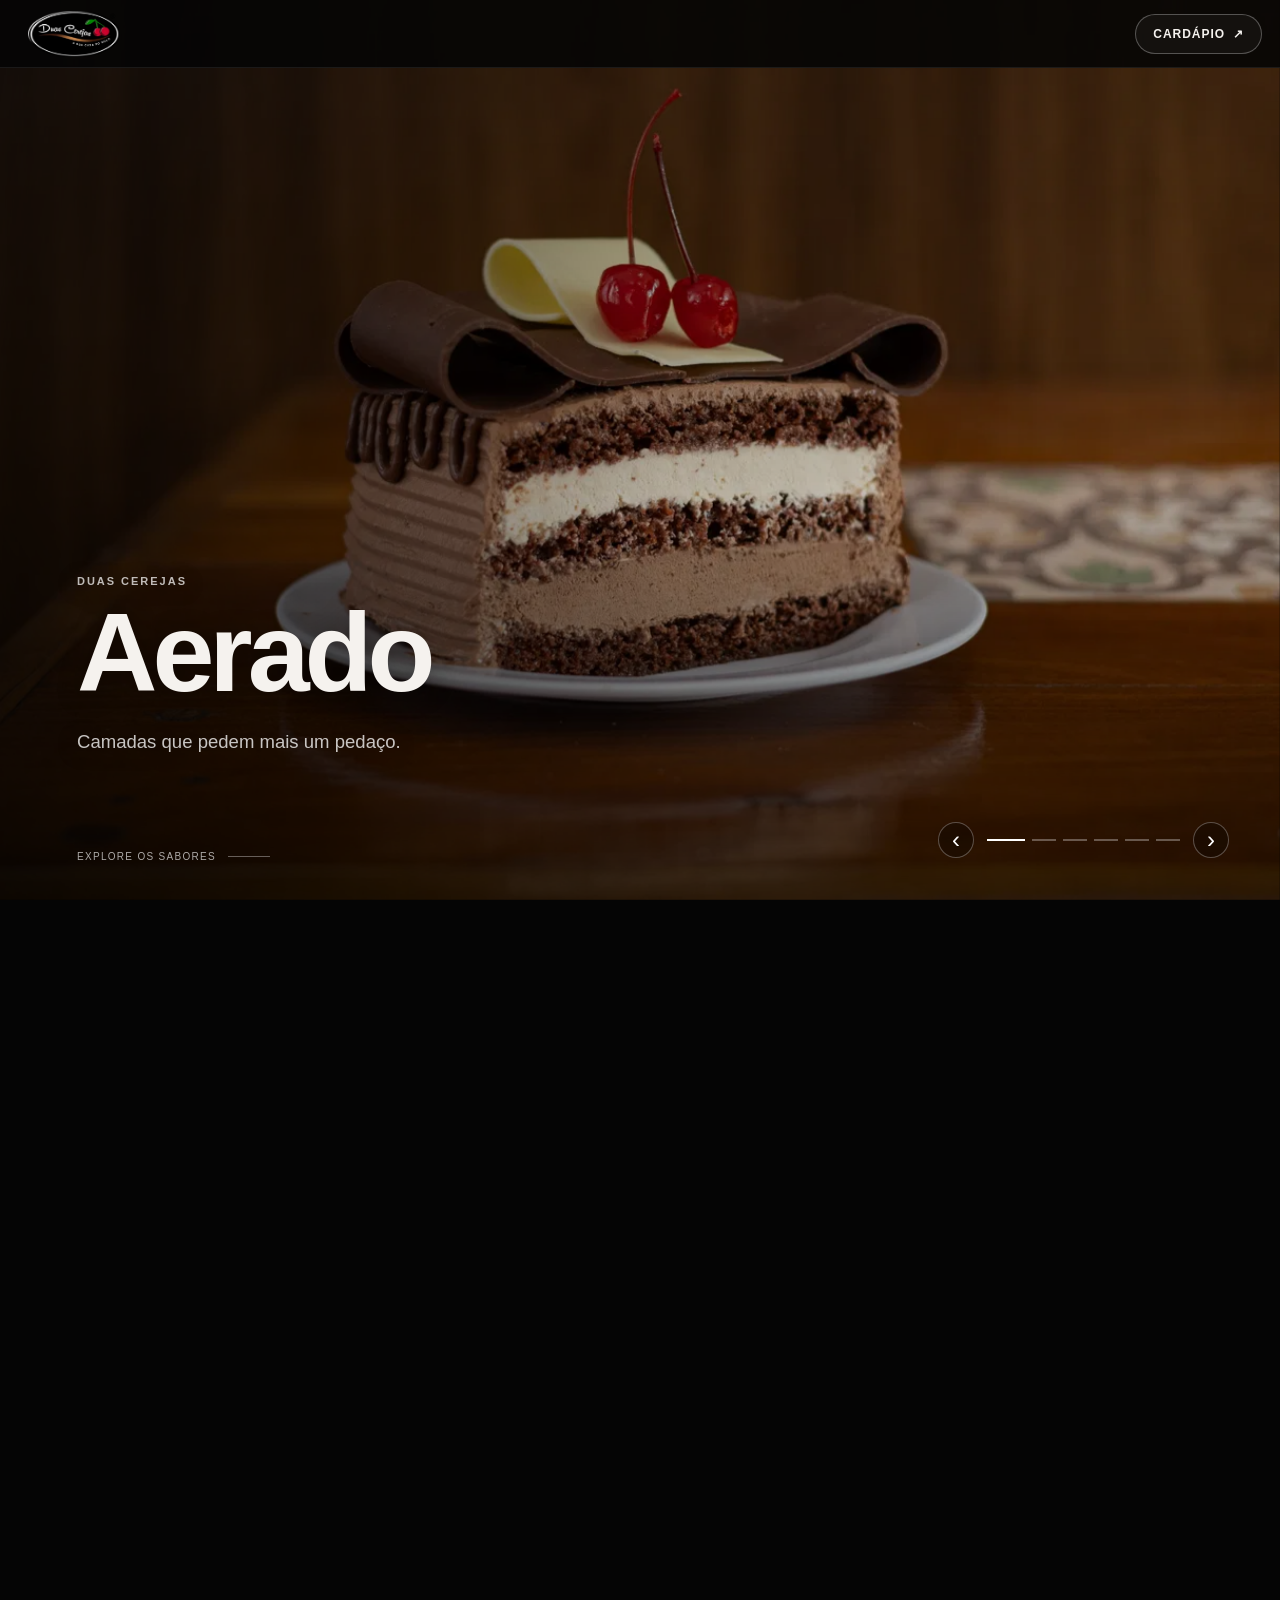
==== index.html @ 12d37c5c "Base inicial do site Duas Cerejas" ====
<!doctype html>
<html lang="pt-BR" class="no-js">
<head>
  <meta charset="utf-8">
  <meta name="viewport" content="width=device-width,initial-scale=1,viewport-fit=cover">
  <meta name="theme-color" content="#050505">
  <meta name="color-scheme" content="dark">
  <meta name="description" content="Duas Cerejas - bolos, doces e sabores para celebrar.">
  <title>Duas Cerejas - A sua casa do bolo</title>
  <link rel="stylesheet" href="assets/css/site.css">
  <link rel="icon" type="image/webp" href="assets/img/logo/duas-cerejas-180.webp">
  <link rel="preload" as="image" href="assets/img/hero/1-aerado-1280.webp" imagesrcset="assets/img/hero/1-aerado-640.webp 640w, assets/img/hero/1-aerado-1280.webp 1280w, assets/img/hero/1-aerado-1920.webp 1920w" imagesizes="100vw" fetchpriority="high">
  <script>document.documentElement.className='js';</script>
</head>
<body>
  <a class="skip-link" href="#conteudo">Ir para o conteúdo</a>
  <header class="site-header" id="site-header">
    <a class="brand" href="#inicio" aria-label="Duas Cerejas - início">
      <img src="assets/img/logo/duas-cerejas-420.webp" width="420" height="209" alt="Duas Cerejas">
    </a>
    <a class="header-cta" href="cardapio.html">Cardápio <span aria-hidden="true">↗</span></a>
  </header>

  <main id="conteudo">
    <section class="cinematic" id="inicio" aria-label="Experiência Duas Cerejas">
      <div class="cinematic-stage" id="cinematic-stage">
        <div class="hero hero-layer" id="hero-stage">
          <div class="hero-media" aria-hidden="true">
            <img id="hero-a" class="hero-image is-visible" style="object-position:50% 48%" src="assets/img/hero/1-aerado-1280.webp" srcset="assets/img/hero/1-aerado-640.webp 640w, assets/img/hero/1-aerado-1280.webp 1280w, assets/img/hero/1-aerado-1920.webp 1920w" sizes="100vw" alt="" fetchpriority="high" decoding="async">
            <img id="hero-b" class="hero-image" alt="" decoding="async">
          </div>
          <div class="hero-shade" aria-hidden="true"></div>
          <div class="hero-exit-curtain" aria-hidden="true"></div>

          <div class="hero-copy">
            <p class="eyebrow" id="hero-eyebrow">Duas Cerejas</p>
            <h1 id="hero-title">Aerado</h1>
            <p class="hero-subtitle" id="hero-subtitle">Camadas que pedem mais um pedaço.</p>
          </div>
          <div class="hero-controls">
            <button class="hero-arrow" id="hero-prev" type="button" aria-label="Destaque anterior">‹</button>
            <div class="hero-dots" id="hero-dots" aria-label="Escolher destaque"></div>
            <button class="hero-arrow" id="hero-next" type="button" aria-label="Próximo destaque">›</button>
          </div>
          <a class="scroll-cue" href="#boas-vindas"><span>Explore os sabores</span><i aria-hidden="true"></i></a>
        </div>

        <div class="story-layer" id="story-layer" aria-label="Sabores Duas Cerejas">
          <div class="story-media" aria-hidden="true">
            <img class="story-image story-image-a" id="story-img-a" alt="" decoding="async">
            <img class="story-image story-image-b" id="story-img-b" alt="" decoding="async">
          </div>
          <div class="story-shade" aria-hidden="true"></div>
          <div class="story-sweets-gallery" id="story-sweets-gallery" aria-hidden="true">
            <div class="story-sweets-rail">
              <figure class="story-sweet-card"><img alt="" decoding="async"></figure>
              <figure class="story-sweet-card"><img alt="" decoding="async"></figure>
              <figure class="story-sweet-card"><img alt="" decoding="async"></figure>
            </div>
          </div>
          <div class="story-copy" id="story-copy">
            <p class="story-kicker"><span id="story-number">01</span><span class="story-line"></span><span>Sabores</span></p>
            <h2 id="story-title">Chocolate</h2>
            <p id="story-subtitle">Intenso, cremoso, inesquecível.</p>
          </div>
          <div class="brand-finale" id="brand-finale" aria-hidden="true">
            <img src="assets/img/logo/duas-cerejas-900.webp" width="900" height="448" alt="Duas Cerejas">
            <p>Feito para transformar momentos em lembranças.</p>
            <a href="cardapio.html" tabindex="-1">Ver cardápio</a>
          </div>
          <div class="story-progress" aria-hidden="true">
            <span id="story-readout">01 / 12</span>
            <i><b id="story-progress-bar"></b></i>
          </div>
        </div>

        <div class="welcome welcome-layer" id="welcome-layer" aria-label="Boas-vindas à Duas Cerejas">
          <div class="welcome-inner">
            <p class="welcome-kicker">Uma experiência Duas Cerejas</p>
            <h2 class="welcome-title"><span>Seja bem-vindo</span><strong>à Duas Cerejas.</strong></h2>
            <div class="welcome-rule" aria-hidden="true"><i></i></div>
            <p class="welcome-text">Agora, descubra nossos sabores.</p>
          </div>
          <a class="welcome-cue" href="#sabores"><span>Conheça nossos sabores</span><i aria-hidden="true"></i></a>
        </div>
      </div>
      <span class="cinematic-anchor welcome-anchor" id="boas-vindas" aria-hidden="true"></span>
      <span class="cinematic-anchor story-anchor" id="sabores" aria-hidden="true"></span>
    </section>
  </main>

  <noscript><section class="noscript"><img src="assets/img/logo/duas-cerejas-420.webp" alt="Duas Cerejas"><p>Abra o cardápio para conhecer nossos sabores.</p><a href="cardapio.html">Cardápio</a></section></noscript>

  <script src="assets/js/conteudo.js"></script>
  <script src="assets/js/site.js"></script>
  <script src="assets/js/hero.js"></script>
  <script src="assets/js/experiencia.js"></script>
</body>
</html>
---- assets/css/site.css ----
*{box-sizing:border-box}html{scroll-behavior:smooth;background:#050505;color:#fff}body{margin:0;background:#050505;color:#f5f2ee;font-family:-apple-system,BlinkMacSystemFont,"Segoe UI",Roboto,Helvetica,Arial,sans-serif;-webkit-font-smoothing:antialiased;overflow-x:hidden}a{color:inherit;text-decoration:none}button,input{font:inherit}.skip-link{position:fixed;left:12px;top:-60px;z-index:999;background:#fff;color:#000;padding:10px 14px;border-radius:8px}.skip-link:focus{top:12px}.site-header{position:fixed;z-index:100;inset:0 0 auto;height:68px;padding:8px max(18px,env(safe-area-inset-right)) 8px max(18px,env(safe-area-inset-left));display:flex;align-items:center;justify-content:space-between;background:rgba(5,5,5,.88);border-bottom:1px solid rgba(255,255,255,.08);contain:layout paint}.brand{display:flex;align-items:center;height:48px}.brand img{display:block;width:112px;height:auto;max-height:46px;object-fit:contain}.header-cta{display:inline-flex;align-items:center;gap:8px;min-height:40px;padding:0 17px;border:1px solid rgba(255,255,255,.28);border-radius:999px;background:rgba(255,255,255,.04);font-size:12px;font-weight:650;letter-spacing:.08em;text-transform:uppercase;transition:background .2s ease,border-color .2s ease}.header-cta:hover,.header-cta:focus-visible{background:#fff;color:#080808;border-color:#fff}.hero{position:relative;height:100vh;height:100svh;min-height:580px;overflow:hidden;background:#080808}.hero-media,.hero-shade,.hero-image{position:absolute;inset:0}.hero-media{overflow:hidden}.hero-image{width:100%;height:100%;object-fit:cover;object-position:50% 50%;opacity:0;transform:scale(1.03);transition:opacity .46s ease,transform 5.5s cubic-bezier(.2,.65,.25,1);will-change:opacity,transform}.hero-image.is-visible{opacity:1;transform:scale(1)}.hero-shade{background:linear-gradient(90deg,rgba(0,0,0,.74) 0%,rgba(0,0,0,.26) 52%,rgba(0,0,0,.12) 100%),linear-gradient(0deg,rgba(0,0,0,.62) 0%,transparent 45%,rgba(0,0,0,.22) 100%);pointer-events:none}.hero-copy{position:absolute;z-index:4;left:clamp(24px,6vw,94px);bottom:clamp(112px,16vh,170px);width:min(690px,78vw);text-shadow:0 3px 24px rgba(0,0,0,.35)}.eyebrow{margin:0 0 14px;font-size:11px;font-weight:680;letter-spacing:.18em;text-transform:uppercase;color:rgba(255,255,255,.72)}.hero-copy h1,.story-copy h2,.card-intro h1{margin:0;font-weight:560;letter-spacing:-.045em;line-height:.94}.hero-copy h1{font-size:clamp(56px,8.7vw,132px);max-width:11ch}.hero-subtitle{margin:22px 0 0;max-width:470px;font-size:clamp(15px,1.45vw,22px);line-height:1.5;color:rgba(255,255,255,.76)}.hero-controls{position:absolute;z-index:6;right:clamp(20px,4vw,68px);bottom:42px;display:flex;align-items:center;gap:13px}.hero-arrow{width:36px;height:36px;border:1px solid rgba(255,255,255,.28);border-radius:50%;background:rgba(0,0,0,.28);color:#fff;font-size:24px;line-height:1;cursor:pointer}.hero-dots{display:flex;gap:7px}.hero-dot{width:24px;height:2px;padding:0;border:0;background:rgba(255,255,255,.3);cursor:pointer;transition:background .2s,width .2s}.hero-dot.is-active{width:38px;background:#fff}.scroll-cue{position:absolute;z-index:5;left:clamp(24px,6vw,94px);bottom:38px;display:flex;align-items:center;gap:12px;font-size:10px;letter-spacing:.13em;text-transform:uppercase;color:rgba(255,255,255,.66)}.scroll-cue i{display:block;width:42px;height:1px;background:rgba(255,255,255,.35);position:relative;overflow:hidden}.scroll-cue i:after{content:"";position:absolute;inset:0;background:#fff;transform:translateX(-100%);animation:cue 2s ease-in-out infinite}@keyframes cue{0%,20%{transform:translateX(-100%)}70%,100%{transform:translateX(100%)}}.welcome{position:relative;min-height:96vh;min-height:96svh;display:grid;place-items:center;overflow:hidden;padding:96px 24px 72px;background:#050505;isolation:isolate}.welcome:before{content:"";position:absolute;z-index:-2;width:min(92vw,980px);aspect-ratio:1;left:50%;top:48%;transform:translate(-50%,-50%);background:radial-gradient(circle,rgba(136,31,52,.18) 0%,rgba(72,17,30,.08) 34%,transparent 69%);pointer-events:none}.welcome:after{content:"";position:absolute;z-index:-1;inset:0;background:linear-gradient(180deg,#050505 0%,transparent 24%,transparent 74%,#050505 100%);pointer-events:none}.welcome-inner{text-align:center;width:min(1080px,92vw)}.welcome-kicker,.welcome-title span,.welcome-title strong,.welcome-rule,.welcome-text,.welcome-cue{opacity:0;will-change:opacity,transform}.welcome-kicker{margin:0 0 24px;font-size:10px;font-weight:700;letter-spacing:.22em;text-transform:uppercase;color:rgba(255,255,255,.55);transform:translate3d(0,12px,0);transition:opacity .55s ease .04s,transform .55s ease .04s}.welcome-title{margin:0;display:flex;flex-direction:column;align-items:center;font-weight:520;letter-spacing:-.055em;line-height:.92}.welcome-title span,.welcome-title strong{display:block;transform:translate3d(0,28px,0) scale(.985)}.welcome-title span{font-size:clamp(48px,8.6vw,128px);color:rgba(255,255,255,.74);font-weight:430;transition:opacity .7s ease .13s,transform .75s cubic-bezier(.2,.7,.2,1) .13s}.welcome-title strong{margin-top:.08em;font-size:clamp(58px,10.4vw,154px);font-weight:600;color:#fff;transition:opacity .78s ease .24s,transform .82s cubic-bezier(.2,.7,.2,1) .24s}.welcome-rule{position:relative;width:min(230px,42vw);height:1px;margin:34px auto 0;background:rgba(255,255,255,.16);transform:scaleX(.25);transition:opacity .55s ease .5s,transform .8s ease .5s}.welcome-rule i{position:absolute;left:50%;top:50%;width:7px;height:7px;border-radius:50%;background:#9d263d;transform:translate(-50%,-50%);box-shadow:0 0 28px rgba(157,38,61,.6)}.welcome-text{margin:24px auto 0;font-size:clamp(14px,1.25vw,19px);color:rgba(255,255,255,.58);transform:translate3d(0,12px,0);transition:opacity .55s ease .62s,transform .55s ease .62s}.welcome-cue{position:absolute;left:50%;bottom:34px;display:flex;align-items:center;gap:12px;transform:translate3d(-50%,10px,0);font-size:9px;letter-spacing:.16em;text-transform:uppercase;color:rgba(255,255,255,.52);transition:opacity .55s ease .72s,transform .55s ease .72s}.welcome-cue>i{display:block;width:40px;height:1px;background:rgba(255,255,255,.28);position:relative;overflow:hidden}.welcome-cue>i:after{content:"";position:absolute;inset:0;background:#fff;transform:translateX(-100%);animation:cue 2s ease-in-out infinite}.welcome.is-active .welcome-kicker,.welcome.is-active .welcome-title span,.welcome.is-active .welcome-title strong,.welcome.is-active .welcome-rule,.welcome.is-active .welcome-text{opacity:1;transform:none}.welcome.is-active .welcome-cue{opacity:1;transform:translate3d(-50%,0,0)}
.story{position:relative;height:664vh;height:664svh;background:#050505}.story-stage{position:sticky;top:0;height:100vh;height:100svh;min-height:560px;overflow:hidden;background:#050505}.story-media,.story-shade,.story-image{position:absolute;inset:0}.story-media{overflow:hidden}.story-image{width:100%;height:100%;object-fit:cover;object-position:50% 50%;opacity:0;will-change:transform,opacity;transform:translate3d(0,0,0) scale(1.015)}.story-image.fit-contain{object-fit:contain;padding:clamp(72px,8vw,130px);background:#080808}.story-shade{z-index:2;background:linear-gradient(90deg,rgba(0,0,0,.75),rgba(0,0,0,.18) 64%,rgba(0,0,0,.38)),linear-gradient(0deg,rgba(0,0,0,.65),transparent 48%,rgba(0,0,0,.18));pointer-events:none}.story-copy{position:absolute;z-index:5;left:clamp(24px,6vw,94px);bottom:clamp(82px,13vh,142px);width:min(720px,80vw);will-change:opacity,transform}.story-kicker{display:flex;align-items:center;gap:12px;margin:0 0 18px;font-size:10px;font-weight:700;letter-spacing:.16em;text-transform:uppercase;color:rgba(255,255,255,.66)}.story-line{display:block;width:34px;height:1px;background:rgba(255,255,255,.4)}.story-copy h2{font-size:clamp(55px,9vw,136px);max-width:9ch}.story-copy>p:last-child{margin:20px 0 0;max-width:500px;font-size:clamp(15px,1.4vw,21px);line-height:1.5;color:rgba(255,255,255,.7)}.story-progress{position:absolute;z-index:8;right:clamp(22px,4vw,66px);bottom:42px;display:flex;align-items:center;gap:14px;color:rgba(255,255,255,.62);font-size:9px;letter-spacing:.12em}.story-progress i{display:block;width:92px;height:2px;background:rgba(255,255,255,.2);overflow:hidden}.story-progress b{display:block;width:100%;height:100%;background:#fff;transform:scaleX(0);transform-origin:left center;will-change:transform}.brand-finale{position:absolute;z-index:10;inset:0;display:flex;flex-direction:column;align-items:center;justify-content:center;text-align:center;padding:88px 22px 54px;opacity:0;pointer-events:none;transform:scale(.96);will-change:opacity,transform;background:radial-gradient(circle at 50% 43%,rgba(120,32,46,.14),transparent 37%)}.brand-finale img{display:block;width:min(68vw,760px);height:auto}.brand-finale p{margin:28px 0 0;font-size:clamp(14px,1.4vw,20px);color:rgba(255,255,255,.62)}.brand-finale a{margin-top:30px;padding:13px 22px;border:1px solid rgba(255,255,255,.26);border-radius:999px;font-size:11px;letter-spacing:.11em;text-transform:uppercase}.brand-finale.is-interactive{pointer-events:auto}.noscript{min-height:100svh;padding:100px 24px;display:flex;flex-direction:column;gap:22px;align-items:center;justify-content:center;text-align:center}.noscript img{width:min(80vw,500px)}.noscript a{border:1px solid #fff;border-radius:99px;padding:12px 20px}@media(max-width:760px){.welcome{min-height:92vh;min-height:92svh;padding:84px 18px 66px}.welcome-title span{font-size:clamp(44px,13vw,68px)}.welcome-title strong{font-size:clamp(46px,14vw,72px)}.welcome-text{font-size:14px}.welcome-cue{bottom:26px}.site-header{height:62px;padding-inline:14px}.brand{height:44px}.brand img{width:98px;max-height:42px}.header-cta{min-height:37px;padding-inline:14px;font-size:10px}.hero{min-height:520px}.hero-shade{background:linear-gradient(0deg,rgba(0,0,0,.78) 0%,rgba(0,0,0,.2) 65%,rgba(0,0,0,.25) 100%)}.hero-copy{left:22px;right:22px;bottom:126px;width:auto}.hero-copy h1{font-size:clamp(50px,15vw,76px)}.hero-subtitle{font-size:14px;max-width:88%}.hero-controls{right:18px;bottom:30px}.scroll-cue{left:22px;bottom:31px}.scroll-cue span{display:none}.story{height:640vh;height:640svh}.story-shade{background:linear-gradient(0deg,rgba(0,0,0,.8),rgba(0,0,0,.13) 66%,rgba(0,0,0,.22))}.story-copy{left:22px;right:22px;bottom:100px;width:auto}.story-copy h2{font-size:clamp(52px,16vw,82px);max-width:8ch}.story-copy>p:last-child{font-size:14px;max-width:86%}.story-image.fit-contain{padding:90px 24px 160px}.story-progress{right:18px;bottom:34px}.brand-finale img{width:min(88vw,620px)}.brand-finale p{font-size:14px;max-width:320px}.hero-arrow{width:34px;height:34px}}@media(max-width:420px){.hero-dots{gap:5px}.hero-dot{width:17px}.hero-dot.is-active{width:27px}.hero-controls{gap:9px}.story-progress i{width:58px}}@media(orientation:landscape) and (max-height:560px){.site-header{height:54px}.brand img{width:92px}.hero,.story-stage{min-height:360px}.hero-copy{bottom:58px}.hero-copy h1{font-size:13vh}.hero-subtitle{margin-top:10px;font-size:11px}.hero-controls{bottom:13px}.scroll-cue{bottom:16px}.story-copy{bottom:45px}.story-copy h2{font-size:14vh}.story-copy>p:last-child{margin-top:10px;font-size:11px}.story-progress{bottom:15px}.story-image.fit-contain{padding:50px 120px}.brand-finale{padding-top:55px}.brand-finale img{width:min(48vw,420px)}.brand-finale p{margin-top:12px}.brand-finale a{margin-top:12px}}@media(prefers-reduced-motion:reduce){html{scroll-behavior:auto}.welcome-kicker,.welcome-title span,.welcome-title strong,.welcome-rule,.welcome-text,.welcome-cue{opacity:1;transform:none;transition:none}.hero-image,.header-cta{transition:none}.scroll-cue i:after{animation:none}.story-image,.story-copy,.brand-finale{will-change:auto}}html.no-js .hero-controls,html.no-js .scroll-cue,html.no-js .story{display:none}

/* V1.4 - um unico palco sticky do Hero ao logo final */
.hero-exit-curtain{position:absolute;inset:0;z-index:20;background:#050505;opacity:var(--hero-exit,0);pointer-events:none;will-change:opacity}
.cinematic{position:relative;z-index:2;height:610vh;height:610svh;background:#050505}
.cinematic-stage{position:sticky;top:0;height:100vh;height:100svh;min-height:560px;overflow:hidden;background:#050505;isolation:isolate}
.cinematic .hero-layer{position:absolute;inset:0;z-index:1;width:100%;height:100%;min-height:0;overflow:hidden;background:#080808}
.cinematic .hero-copy,.cinematic .hero-controls,.cinematic .scroll-cue{will-change:opacity,transform}
.story-layer{position:absolute;inset:0;z-index:3;width:100%;height:100%;overflow:hidden;background:#050505;opacity:0;pointer-events:none;will-change:opacity}
.cinematic .welcome-layer{position:absolute;inset:0;z-index:4;width:100%;height:100%;min-height:0;margin:0;padding:96px 24px 72px;background:transparent;opacity:0;pointer-events:none;transform:translate3d(0,14px,0) scale(.985);will-change:opacity,transform;isolation:auto}
.cinematic .welcome-layer:before{z-index:-1}
.cinematic .welcome-layer:after{display:none}
.cinematic .welcome-layer .welcome-kicker,.cinematic .welcome-layer .welcome-title span,.cinematic .welcome-layer .welcome-title strong,.cinematic .welcome-layer .welcome-rule,.cinematic .welcome-layer .welcome-text,.cinematic .welcome-layer .welcome-cue{opacity:1;transform:none;transition:none}
.cinematic .welcome-layer .welcome-cue{transform:translate3d(-50%,0,0)}
.cinematic-anchor{position:absolute;left:0;width:1px;height:1px;pointer-events:none;scroll-margin-top:0}
.welcome-anchor{top:17vh;top:17svh}.story-anchor{top:54vh;top:54svh}
@media(max-width:760px){.cinematic-stage{min-height:520px}.cinematic .welcome-layer{padding:84px 18px 66px}.story-image.fit-contain{padding:90px 24px 160px}}
@media(orientation:landscape) and (max-height:560px){.cinematic-stage{min-height:360px}.cinematic .welcome-layer{padding-top:55px}.story-image.fit-contain{padding:50px 120px}}
@media(prefers-reduced-motion:reduce){.hero-exit-curtain,.cinematic .hero-copy,.cinematic .hero-controls,.cinematic .scroll-cue,.story-layer,.cinematic .welcome-layer{will-change:auto}.cinematic .welcome-layer{transform:none}}
html.no-js .story-layer,html.no-js .welcome-layer{display:none}


.story-sweets-gallery{position:absolute;inset:0;z-index:4;display:flex;align-items:center;justify-content:center;padding:clamp(88px,11vh,124px) clamp(22px,4vw,56px) clamp(156px,18vh,210px);opacity:0;pointer-events:none;background:radial-gradient(circle at 50% 32%,rgba(136,31,52,.16),transparent 38%),linear-gradient(180deg,rgba(5,5,5,.985) 0%,rgba(3,3,3,.995) 100%);will-change:opacity}
.story-sweets-gallery.is-active{opacity:1}
.story-sweets-rail{display:grid;grid-template-columns:repeat(3,minmax(0,1fr));gap:clamp(10px,1.8vw,24px);align-items:end;width:min(1120px,84vw)}
.story-sweet-card{margin:0;aspect-ratio:4/5;border-radius:clamp(18px,2vw,28px);overflow:hidden;background:#121212;box-shadow:0 18px 40px rgba(0,0,0,.42),0 0 0 1px rgba(255,255,255,.05) inset;opacity:0;transform:translate3d(0,54px,0) scale(.94);will-change:opacity,transform}
.story-sweet-card img{display:block;width:100%;height:100%;object-fit:cover;object-position:50% 52%;filter:saturate(1.02) contrast(1.01)}
@media(max-width:760px){.story-sweets-gallery{padding:84px 14px 170px}.story-sweets-rail{width:min(96vw,560px);gap:8px}.story-sweet-card{border-radius:16px}}
@media(orientation:landscape) and (max-height:560px){.story-sweets-gallery{padding:52px 110px 92px}.story-sweets-rail{width:min(76vw,900px)}}
@media(prefers-reduced-motion:reduce){.story-sweets-gallery,.story-sweet-card{transition:none;will-change:auto}}
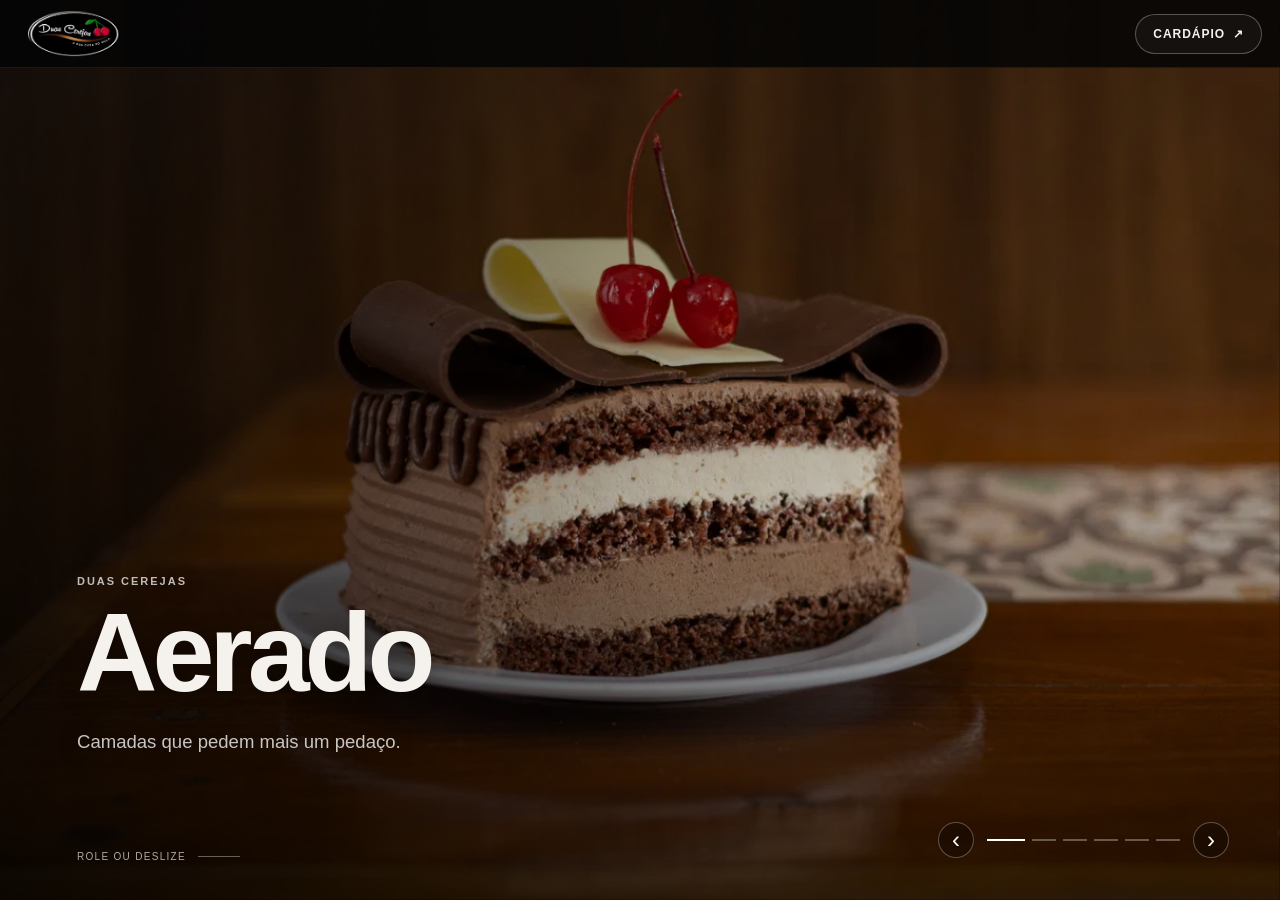
==== commit 12f123fd: "Patch v1.8 - swipe, timing e alinhamento de doces" ====
--- a/index.html
+++ b/index.html
@@ -12,7 +12,7 @@
   <link rel="preload" as="image" href="assets/img/hero/1-aerado-1280.webp" imagesrcset="assets/img/hero/1-aerado-640.webp 640w, assets/img/hero/1-aerado-1280.webp 1280w, assets/img/hero/1-aerado-1920.webp 1920w" imagesizes="100vw" fetchpriority="high">
   <script>document.documentElement.className='js';</script>
 </head>
-<body>
+<body class="home-page">
   <a class="skip-link" href="#conteudo">Ir para o conteúdo</a>
   <header class="site-header" id="site-header">
     <a class="brand" href="#inicio" aria-label="Duas Cerejas - início">
@@ -42,7 +42,7 @@
             <div class="hero-dots" id="hero-dots" aria-label="Escolher destaque"></div>
             <button class="hero-arrow" id="hero-next" type="button" aria-label="Próximo destaque">›</button>
           </div>
-          <a class="scroll-cue" href="#boas-vindas"><span>Explore os sabores</span><i aria-hidden="true"></i></a>
+          <a class="scroll-cue" href="#boas-vindas"><span>Role ou deslize</span><i aria-hidden="true"></i></a>
         </div>
 
         <div class="story-layer" id="story-layer" aria-label="Sabores Duas Cerejas">
@@ -81,7 +81,7 @@
             <div class="welcome-rule" aria-hidden="true"><i></i></div>
             <p class="welcome-text">Agora, descubra nossos sabores.</p>
           </div>
-          <a class="welcome-cue" href="#sabores"><span>Conheça nossos sabores</span><i aria-hidden="true"></i></a>
+          <a class="welcome-cue" href="#sabores"><span>Deslize para conhecer</span><i aria-hidden="true"></i></a>
         </div>
       </div>
       <span class="cinematic-anchor welcome-anchor" id="boas-vindas" aria-hidden="true"></span>
@@ -92,8 +92,8 @@
   <noscript><section class="noscript"><img src="assets/img/logo/duas-cerejas-420.webp" alt="Duas Cerejas"><p>Abra o cardápio para conhecer nossos sabores.</p><a href="cardapio.html">Cardápio</a></section></noscript>
 
   <script src="assets/js/conteudo.js"></script>
-  <script src="assets/js/site.js"></script>
   <script src="assets/js/hero.js"></script>
   <script src="assets/js/experiencia.js"></script>
+  <script src="assets/js/site.js"></script>
 </body>
 </html>
--- a/assets/css/site.css
+++ b/assets/css/site.css
@@ -29,3 +29,37 @@
 @media(max-width:760px){.story-sweets-gallery{padding:84px 14px 170px}.story-sweets-rail{width:min(96vw,560px);gap:8px}.story-sweet-card{border-radius:16px}}
 @media(orientation:landscape) and (max-height:560px){.story-sweets-gallery{padding:52px 110px 92px}.story-sweets-rail{width:min(76vw,900px)}}
 @media(prefers-reduced-motion:reduce){.story-sweets-gallery,.story-sweet-card{transition:none;will-change:auto}}
+
+/* V1.8 patch - navegacao por etapas (wheel + swipe) e sincronizacao de cenas */
+body.home-page{height:100vh;height:100svh;overflow:hidden;overscroll-behavior:none;touch-action:pan-x;background:#050505}
+body.home-page main,body.home-page #conteudo{height:100%}
+body.home-page .cinematic{height:100vh!important;height:100svh!important;overflow:hidden}
+body.home-page .cinematic-stage{position:relative;top:auto;height:100vh;height:100svh}
+body.home-page .cinematic-anchor{display:none}
+body.home-page .hero-image{transition:opacity .30s ease,transform 3.05s cubic-bezier(.2,.65,.25,1)}
+body.home-page .hero-exit-curtain{transition:opacity .34s ease}
+body.home-page .cinematic .hero-copy,body.home-page .cinematic .hero-controls,body.home-page .cinematic .scroll-cue{transition:opacity .26s ease,transform .34s cubic-bezier(.2,.7,.2,1)}
+body.home-page .story-layer{transition:opacity .34s ease}
+body.home-page .cinematic .welcome-layer{transition:opacity .34s ease,transform .42s cubic-bezier(.2,.7,.2,1)}
+body.home-page .story-image{opacity:0;transform:translate3d(0,0,0) scale(1.025);transition:opacity .38s ease,transform .50s cubic-bezier(.2,.68,.2,1)}
+body.home-page .story-image.is-visible{opacity:1;transform:translate3d(0,0,0) scale(1)}
+body.home-page .story-copy{opacity:0;transform:translate3d(0,15px,0);transition:opacity .28s ease,transform .38s cubic-bezier(.2,.7,.2,1)}
+body.home-page .story-copy.is-visible{opacity:1;transform:translate3d(0,0,0)}
+body.home-page .story-progress b{transition:transform .38s cubic-bezier(.2,.7,.2,1)}
+body.home-page .brand-finale{opacity:0;transform:scale(.965);transition:opacity .34s ease,transform .46s cubic-bezier(.2,.7,.2,1)}
+body.home-page .brand-finale.is-visible{opacity:1;transform:scale(1)}
+body.home-page .story-sweets-gallery{opacity:0;transition:opacity .26s ease;padding-top:clamp(92px,11vh,126px)}
+body.home-page .story-sweets-gallery.is-active{opacity:1}
+body.home-page .story-sweets-rail{align-items:center}
+body.home-page .story-sweet-card{opacity:0;transform:translate3d(0,24px,0) scale(.97);transition:opacity .30s ease,transform .36s cubic-bezier(.2,.72,.2,1);will-change:opacity,transform}
+body.home-page .story-sweets-gallery.is-active .story-sweet-card{opacity:1;transform:translate3d(0,0,0) scale(1)}
+body.home-page .story-sweets-gallery.is-active .story-sweet-card:nth-child(1){transition-delay:.04s}
+body.home-page .story-sweets-gallery.is-active .story-sweet-card:nth-child(2){transition-delay:.12s}
+body.home-page .story-sweets-gallery.is-active .story-sweet-card:nth-child(3){transition-delay:.20s}
+@media(max-width:760px){body.home-page .story-sweets-gallery{padding:88px 12px 168px}body.home-page .story-sweets-rail{width:min(96vw,560px);gap:8px}}
+@media(prefers-reduced-motion:reduce){body.home-page .hero-image,body.home-page .hero-exit-curtain,body.home-page .story-layer,body.home-page .cinematic .welcome-layer,body.home-page .story-image,body.home-page .story-copy,body.home-page .brand-finale,body.home-page .story-sweets-gallery,body.home-page .story-sweet-card{transition:none}}
+/* V1.8 micro-otimizacoes de composicao */
+body.home-page{touch-action:pan-x pinch-zoom}
+body.home-page .hero-image{transform:scale(1.018);transition-duration:.30s,2.25s}
+body.home-page .hero-image.is-visible{transform:scale(1)}
+body.home-page .story-sweet-card img{filter:none}
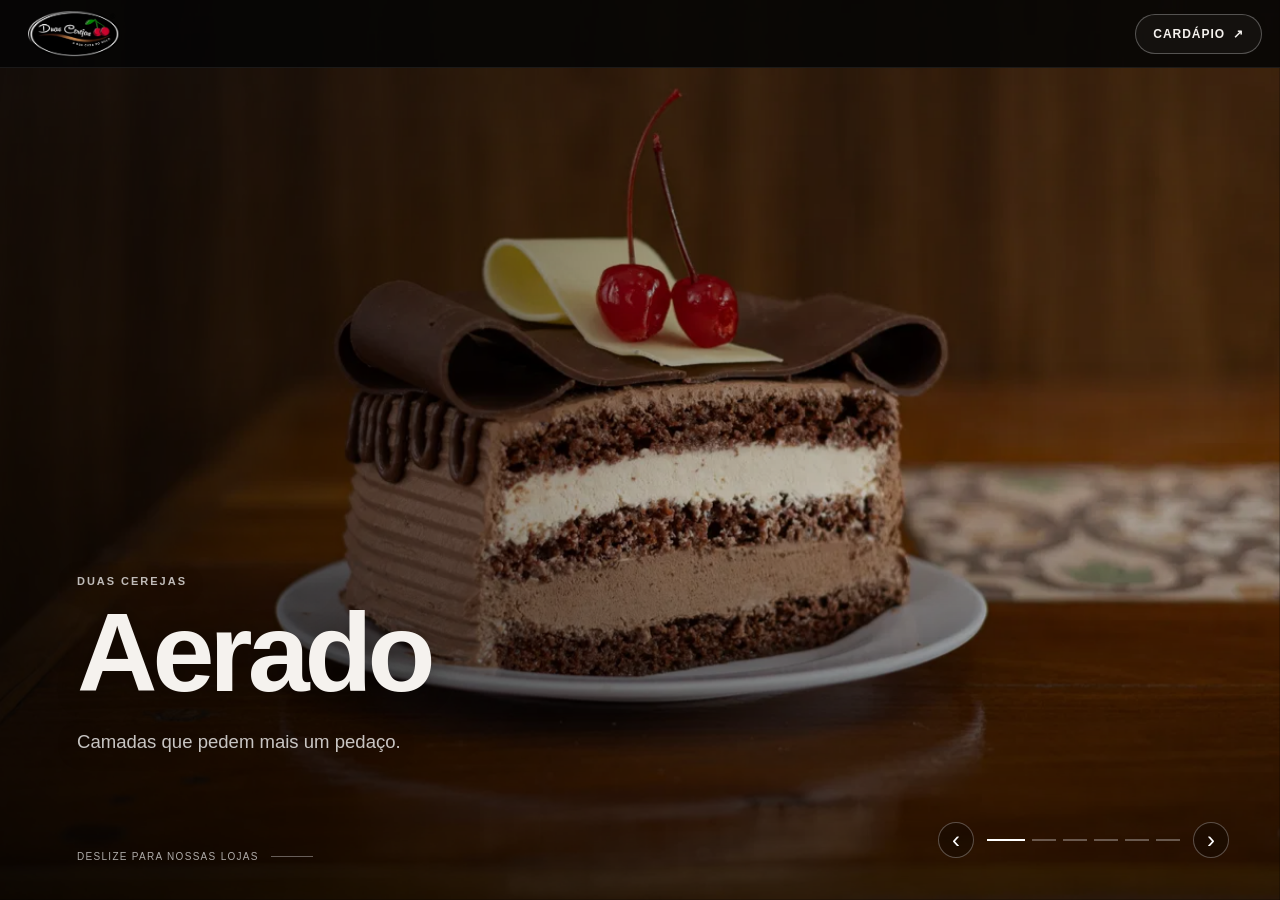
==== commit f9b62484: "V1.9.4 - hero 2s, cardapio vertical e lojas com fachadas" ====
--- a/index.html
+++ b/index.html
@@ -1,99 +1,189 @@
-<!doctype html>
-<html lang="pt-BR" class="no-js">
+<!DOCTYPE html>
+
+<html class="no-js" lang="pt-BR">
 <head>
-  <meta charset="utf-8">
-  <meta name="viewport" content="width=device-width,initial-scale=1,viewport-fit=cover">
-  <meta name="theme-color" content="#050505">
-  <meta name="color-scheme" content="dark">
-  <meta name="description" content="Duas Cerejas - bolos, doces e sabores para celebrar.">
-  <title>Duas Cerejas - A sua casa do bolo</title>
-  <link rel="stylesheet" href="assets/css/site.css">
-  <link rel="icon" type="image/webp" href="assets/img/logo/duas-cerejas-180.webp">
-  <link rel="preload" as="image" href="assets/img/hero/1-aerado-1280.webp" imagesrcset="assets/img/hero/1-aerado-640.webp 640w, assets/img/hero/1-aerado-1280.webp 1280w, assets/img/hero/1-aerado-1920.webp 1920w" imagesizes="100vw" fetchpriority="high">
-  <script>document.documentElement.className='js';</script>
+<meta charset="utf-8"/>
+<meta content="width=device-width,initial-scale=1,viewport-fit=cover" name="viewport"/>
+<meta content="#050505" name="theme-color"/>
+<meta content="dark" name="color-scheme"/>
+<meta content="Duas Cerejas - bolos, doces e lojas para celebrar." name="description"/>
+<title>Duas Cerejas - A sua casa do bolo</title>
+<link href="assets/css/site.css" rel="stylesheet"/>
+<link href="assets/img/logo/duas-cerejas-180.webp" rel="icon" type="image/webp"/>
+<link as="image" fetchpriority="high" href="assets/img/hero/1-aerado-1280.webp" imagesizes="100vw" imagesrcset="assets/img/hero/1-aerado-640.webp 640w, assets/img/hero/1-aerado-1280.webp 1280w, assets/img/hero/1-aerado-1920.webp 1920w" rel="preload"/>
+<script>document.documentElement.className='js';</script>
 </head>
 <body class="home-page">
-  <a class="skip-link" href="#conteudo">Ir para o conteúdo</a>
-  <header class="site-header" id="site-header">
-    <a class="brand" href="#inicio" aria-label="Duas Cerejas - início">
-      <img src="assets/img/logo/duas-cerejas-420.webp" width="420" height="209" alt="Duas Cerejas">
-    </a>
-    <a class="header-cta" href="cardapio.html">Cardápio <span aria-hidden="true">↗</span></a>
-  </header>
-
-  <main id="conteudo">
-    <section class="cinematic" id="inicio" aria-label="Experiência Duas Cerejas">
-      <div class="cinematic-stage" id="cinematic-stage">
-        <div class="hero hero-layer" id="hero-stage">
-          <div class="hero-media" aria-hidden="true">
-            <img id="hero-a" class="hero-image is-visible" style="object-position:50% 48%" src="assets/img/hero/1-aerado-1280.webp" srcset="assets/img/hero/1-aerado-640.webp 640w, assets/img/hero/1-aerado-1280.webp 1280w, assets/img/hero/1-aerado-1920.webp 1920w" sizes="100vw" alt="" fetchpriority="high" decoding="async">
-            <img id="hero-b" class="hero-image" alt="" decoding="async">
-          </div>
-          <div class="hero-shade" aria-hidden="true"></div>
-          <div class="hero-exit-curtain" aria-hidden="true"></div>
-
-          <div class="hero-copy">
-            <p class="eyebrow" id="hero-eyebrow">Duas Cerejas</p>
-            <h1 id="hero-title">Aerado</h1>
-            <p class="hero-subtitle" id="hero-subtitle">Camadas que pedem mais um pedaço.</p>
-          </div>
-          <div class="hero-controls">
-            <button class="hero-arrow" id="hero-prev" type="button" aria-label="Destaque anterior">‹</button>
-            <div class="hero-dots" id="hero-dots" aria-label="Escolher destaque"></div>
-            <button class="hero-arrow" id="hero-next" type="button" aria-label="Próximo destaque">›</button>
-          </div>
-          <a class="scroll-cue" href="#boas-vindas"><span>Role ou deslize</span><i aria-hidden="true"></i></a>
-        </div>
-
-        <div class="story-layer" id="story-layer" aria-label="Sabores Duas Cerejas">
-          <div class="story-media" aria-hidden="true">
-            <img class="story-image story-image-a" id="story-img-a" alt="" decoding="async">
-            <img class="story-image story-image-b" id="story-img-b" alt="" decoding="async">
-          </div>
-          <div class="story-shade" aria-hidden="true"></div>
-          <div class="story-sweets-gallery" id="story-sweets-gallery" aria-hidden="true">
-            <div class="story-sweets-rail">
-              <figure class="story-sweet-card"><img alt="" decoding="async"></figure>
-              <figure class="story-sweet-card"><img alt="" decoding="async"></figure>
-              <figure class="story-sweet-card"><img alt="" decoding="async"></figure>
-            </div>
-          </div>
-          <div class="story-copy" id="story-copy">
-            <p class="story-kicker"><span id="story-number">01</span><span class="story-line"></span><span>Sabores</span></p>
-            <h2 id="story-title">Chocolate</h2>
-            <p id="story-subtitle">Intenso, cremoso, inesquecível.</p>
-          </div>
-          <div class="brand-finale" id="brand-finale" aria-hidden="true">
-            <img src="assets/img/logo/duas-cerejas-900.webp" width="900" height="448" alt="Duas Cerejas">
-            <p>Feito para transformar momentos em lembranças.</p>
-            <a href="cardapio.html" tabindex="-1">Ver cardápio</a>
-          </div>
-          <div class="story-progress" aria-hidden="true">
-            <span id="story-readout">01 / 12</span>
-            <i><b id="story-progress-bar"></b></i>
-          </div>
-        </div>
-
-        <div class="welcome welcome-layer" id="welcome-layer" aria-label="Boas-vindas à Duas Cerejas">
-          <div class="welcome-inner">
-            <p class="welcome-kicker">Uma experiência Duas Cerejas</p>
-            <h2 class="welcome-title"><span>Seja bem-vindo</span><strong>à Duas Cerejas.</strong></h2>
-            <div class="welcome-rule" aria-hidden="true"><i></i></div>
-            <p class="welcome-text">Agora, descubra nossos sabores.</p>
-          </div>
-          <a class="welcome-cue" href="#sabores"><span>Deslize para conhecer</span><i aria-hidden="true"></i></a>
-        </div>
-      </div>
-      <span class="cinematic-anchor welcome-anchor" id="boas-vindas" aria-hidden="true"></span>
-      <span class="cinematic-anchor story-anchor" id="sabores" aria-hidden="true"></span>
-    </section>
-  </main>
-
-  <noscript><section class="noscript"><img src="assets/img/logo/duas-cerejas-420.webp" alt="Duas Cerejas"><p>Abra o cardápio para conhecer nossos sabores.</p><a href="cardapio.html">Cardápio</a></section></noscript>
-
-  <script src="assets/js/conteudo.js"></script>
-  <script src="assets/js/hero.js"></script>
-  <script src="assets/js/experiencia.js"></script>
-  <script src="assets/js/site.js"></script>
+<a class="skip-link" href="#conteudo">Ir para o conteúdo</a>
+<header class="site-header" id="site-header">
+<a aria-label="Duas Cerejas - início" class="brand" href="#inicio">
+<img alt="Duas Cerejas" height="209" src="assets/img/logo/duas-cerejas-420.webp" width="420"/>
+</a>
+<a class="header-cta" href="cardapio.html">Cardápio <span aria-hidden="true">↗</span></a>
+</header>
+<main id="conteudo">
+<section aria-label="Experiência Duas Cerejas" class="cinematic cinematic-lite" id="inicio">
+<div class="cinematic-stage" id="cinematic-stage">
+<div aria-hidden="false" class="hero hero-layer is-active" id="hero-stage">
+<div aria-hidden="true" class="hero-media">
+<img alt="" class="hero-image is-visible" decoding="async" fetchpriority="high" id="hero-a" sizes="100vw" src="assets/img/hero/1-aerado-1280.webp" srcset="assets/img/hero/1-aerado-640.webp 640w, assets/img/hero/1-aerado-1280.webp 1280w, assets/img/hero/1-aerado-1920.webp 1920w" style="object-position:50% 48%"/>
+<img alt="" class="hero-image" decoding="async" id="hero-b"/>
+</div>
+<div aria-hidden="true" class="hero-shade"></div>
+<div class="hero-copy">
+<p class="eyebrow" id="hero-eyebrow">Duas Cerejas</p>
+<h1 id="hero-title">Aerado</h1>
+<p class="hero-subtitle" id="hero-subtitle">Camadas que pedem mais um pedaço.</p>
+</div>
+<div class="hero-controls">
+<button aria-label="Destaque anterior" class="hero-arrow" id="hero-prev" type="button">‹</button>
+<div aria-label="Escolher destaque" class="hero-dots" id="hero-dots"></div>
+<button aria-label="Próximo destaque" class="hero-arrow" id="hero-next" type="button">›</button>
+</div>
+<a class="scroll-cue" href="#lojas"><span>Deslize para nossas lojas</span><i aria-hidden="true"></i></a>
+</div>
+<section aria-hidden="true" aria-label="Lojas, contatos e endereços" class="stores-layer" id="lojas">
+<div class="stores-heading">
+<div>
+<p class="stores-kicker">Duas Cerejas perto de você</p>
+<h2>Nossas lojas</h2>
+</div>
+<p class="stores-note">Arraste para os lados. Toque em uma loja para centralizar.</p>
+</div>
+<div aria-label="Carrossel de unidades Duas Cerejas" class="stores-carousel">
+<button aria-label="Loja anterior" class="stores-arrow stores-arrow-prev" id="stores-prev" type="button">‹</button>
+<div class="stores-track-wrapper">
+<ul aria-label="Unidades Duas Cerejas" class="stores-track" id="stores-track" tabindex="0">
+<li class="store-card" data-store="01">
+<article class="store-card-inner"><figure class="store-media"><img alt="Fachada da Indaiatuba - Loja 1 Morada do Sol" decoding="async" height="337" loading="lazy" src="assets/img/lojas/loja-01-morada-do-sol.webp" style="object-position:50% 52%" width="594"/></figure><div class="store-card-body">
+<p class="store-city">Indaiatuba · Loja 1</p>
+<h3>Morada do Sol</h3>
+<address>Rua Antônio Angelino Rossi, 222<br/>Jardim Morada do Sol · Indaiatuba/SP</address>
+<div class="store-contact">
+<span>Telefone</span>
+<a href="tel:+551939359409">(19) 3935-9409</a>
+<span>WhatsApp</span>
+<a href="https://wa.me/5519991906056" rel="noopener" target="_blank">(19) 99190-6056</a>
+</div>
+<p class="store-hours"><span>Seg–Sáb</span> 09:00–18:00 <strong>·</strong> <span>Dom</span> 09:00–12:00</p>
+<div class="store-actions">
+<a class="store-link store-link-primary" href="https://wa.me/5519991906056" rel="noopener" target="_blank">WhatsApp <span aria-hidden="true">↗</span></a>
+<a class="store-link" href="https://www.google.com/maps/search/?api=1&amp;query=Rua%20Ant%C3%B4nio%20Angelino%20Rossi%2C%20222%2C%20Indaiatuba%20SP" rel="noopener" target="_blank">Rotas <span aria-hidden="true">↗</span></a>
+</div>
+</div></article>
+</li>
+<li class="store-card" data-store="02">
+<article class="store-card-inner"><figure class="store-media"><img alt="Fachada da Indaiatuba - Loja 2 Avenida Conceição" decoding="async" height="337" loading="lazy" src="assets/img/lojas/loja-02-av-conceicao.webp" style="object-position:50% 50%" width="594"/></figure><div class="store-card-body">
+<p class="store-city">Indaiatuba · Loja 2</p>
+<h3>Av. Conceição</h3>
+<address>Av. Conceição, 2242<br/>Cidade Nova II · Indaiatuba/SP</address>
+<div class="store-contact">
+<span>Telefone</span>
+<a href="tel:+551933180176">(19) 3318-0176</a>
+<span>WhatsApp</span>
+<a href="https://wa.me/5519992940928" rel="noopener" target="_blank">(19) 99294-0928</a>
+</div>
+<p class="store-hours"><span>Seg–Sáb</span> 09:00–18:00 <strong>·</strong> <span>Dom</span> 09:00–12:00</p>
+<div class="store-actions">
+<a class="store-link store-link-primary" href="https://wa.me/5519992940928" rel="noopener" target="_blank">WhatsApp <span aria-hidden="true">↗</span></a>
+<a class="store-link" href="https://www.google.com/maps/search/?api=1&amp;query=Avenida%20Concei%C3%A7%C3%A3o%2C%202242%2C%20Indaiatuba%20SP" rel="noopener" target="_blank">Rotas <span aria-hidden="true">↗</span></a>
+</div>
+</div></article>
+</li>
+<li class="store-card" data-store="04">
+<article class="store-card-inner"><figure class="store-media"><img alt="Fachada da Campinas - Loja 4 Campos Elíseos" decoding="async" height="337" loading="lazy" src="assets/img/lojas/loja-04-campos-eliseos.webp" style="object-position:50% 52%" width="594"/></figure><div class="store-card-body">
+<p class="store-city">Campinas · Loja 4</p>
+<h3>Campos Elíseos</h3>
+<address>R. Côn. Januário Cunha Barbosa, 176<br/>Jd. Campos Elíseos · Campinas/SP</address>
+<div class="store-contact">
+<span>Telefone</span>
+<a href="tel:+551933242980">(19) 3324-2980</a>
+<span>WhatsApp</span>
+<a href="https://wa.me/5519993863630" rel="noopener" target="_blank">(19) 99386-3630</a>
+</div>
+<p class="store-hours"><span>Seg–Sáb</span> 09:00–18:00 <strong>·</strong> <span>Dom</span> 09:00–12:00</p>
+<div class="store-actions">
+<a class="store-link store-link-primary" href="https://wa.me/5519993863630" rel="noopener" target="_blank">WhatsApp <span aria-hidden="true">↗</span></a>
+<a class="store-link" href="https://www.google.com/maps/search/?api=1&amp;query=Rua%20C%C3%B4nego%20Janu%C3%A1rio%20da%20Cunha%20Barbosa%2C%20176%2C%20Campinas%20SP" rel="noopener" target="_blank">Rotas <span aria-hidden="true">↗</span></a>
+</div>
+</div></article>
+</li>
+<li class="store-card" data-store="05">
+<article class="store-card-inner"><figure class="store-media"><img alt="Fachada da Campinas - Loja 5 Bonfim" decoding="async" height="337" loading="lazy" src="assets/img/lojas/loja-05-bonfim.webp" style="object-position:50% 52%" width="594"/></figure><div class="store-card-body">
+<p class="store-city">Campinas · Loja 5</p>
+<h3>Bonfim</h3>
+<address>Av. Dr. Alberto Sarmento, 857<br/>Bonfim · Campinas/SP</address>
+<div class="store-contact">
+<span>Telefone</span>
+<a href="tel:+551925152021">(19) 2515-2021</a>
+<span>WhatsApp</span>
+<a href="https://wa.me/5519994439889" rel="noopener" target="_blank">(19) 99443-9889</a>
+</div>
+<p class="store-hours"><span>Seg–Sáb</span> 09:00–18:00 <strong>·</strong> <span>Dom</span> 09:00–12:00</p>
+<div class="store-actions">
+<a class="store-link store-link-primary" href="https://wa.me/5519994439889" rel="noopener" target="_blank">WhatsApp <span aria-hidden="true">↗</span></a>
+<a class="store-link" href="https://www.google.com/maps/search/?api=1&amp;query=Avenida%20Dr.%20Alberto%20Sarmento%2C%20857%2C%20Campinas%20SP" rel="noopener" target="_blank">Rotas <span aria-hidden="true">↗</span></a>
+</div>
+</div></article>
+</li>
+<li class="store-card" data-store="06">
+<article class="store-card-inner"><figure class="store-media"><img alt="Fachada da Campinas - Loja 6 Nova Europa" decoding="async" height="337" loading="lazy" src="assets/img/lojas/loja-06-nova-europa.webp" style="object-position:50% 46%" width="594"/></figure><div class="store-card-body">
+<p class="store-city">Campinas · Loja 6</p>
+<h3>Nova Europa</h3>
+<address>Av. Baden Powell, 1510<br/>Jardim Nova Europa · Campinas/SP</address>
+<div class="store-contact">
+<span>Telefone</span>
+<a href="tel:+551933427227">(19) 3342-7227</a>
+<span>WhatsApp</span>
+<a href="https://wa.me/5519993184148" rel="noopener" target="_blank">(19) 99318-4148</a>
+</div>
+<p class="store-hours"><span>Seg–Sáb</span> 09:00–18:00 <strong>·</strong> <span>Dom</span> 09:00–12:00</p>
+<div class="store-actions">
+<a class="store-link store-link-primary" href="https://wa.me/5519993184148" rel="noopener" target="_blank">WhatsApp <span aria-hidden="true">↗</span></a>
+<a class="store-link" href="https://www.google.com/maps/search/?api=1&amp;query=Avenida%20Baden%20Powell%2C%201510%2C%20Campinas%20SP" rel="noopener" target="_blank">Rotas <span aria-hidden="true">↗</span></a>
+</div>
+</div></article>
+</li>
+<li class="store-card" data-store="07">
+<article class="store-card-inner"><figure class="store-media"><img alt="Fachada da Itatiba - Loja 7 Vila Santa Clara" decoding="async" height="337" loading="lazy" src="assets/img/lojas/loja-07-vila-santa-clara.webp" style="object-position:50% 42%" width="594"/></figure><div class="store-card-body">
+<p class="store-city">Itatiba · Loja 7</p>
+<h3>Vila Santa Clara</h3>
+<address>Av. Vinte e Nove de Abril, 325<br/>Vila Santa Clara · Itatiba/SP</address>
+<div class="store-contact">
+<span>Telefone</span>
+<a href="tel:+551125707885">(11) 2570-7885</a>
+<span>WhatsApp</span>
+<a href="https://wa.me/5511992800888" rel="noopener" target="_blank">(11) 99280-0888</a>
+</div>
+<p class="store-hours"><span>Seg–Sáb</span> 09:00–18:00 <strong>·</strong> <span>Dom</span> 09:00–12:00</p>
+<div class="store-actions">
+<a class="store-link store-link-primary" href="https://wa.me/5511992800888" rel="noopener" target="_blank">WhatsApp <span aria-hidden="true">↗</span></a>
+<a class="store-link" href="https://www.google.com/maps/search/?api=1&amp;query=Avenida%20Vinte%20e%20Nove%20de%20Abril%2C%20325%2C%20Itatiba%20SP" rel="noopener" target="_blank">Rotas <span aria-hidden="true">↗</span></a>
+</div>
+</div></article>
+</li>
+</ul>
+</div>
+<div aria-label="Navegação entre lojas" class="stores-pagination" id="stores-pagination"></div>
+<button aria-label="Próxima loja" class="stores-arrow stores-arrow-next" id="stores-next" type="button">›</button>
+</div>
+<footer aria-label="Duas Cerejas" class="stores-finale">
+<img alt="Duas Cerejas" decoding="async" height="90" loading="lazy" src="assets/img/logo/duas-cerejas-180.webp" width="180"/>
+<p>A sua casa do bolo.</p>
+</footer>
+</section>
+</div>
+</section>
+</main>
+<noscript>
+<section class="noscript">
+<img alt="Duas Cerejas" src="assets/img/logo/duas-cerejas-420.webp"/>
+<p>Abra o cardápio para conhecer nossos sabores.</p>
+<a href="cardapio.html">Cardápio</a>
+</section>
+</noscript>
+<script src="assets/js/home-conteudo.js"></script>
+<script src="assets/js/hero.js"></script>
+<script src="assets/js/site.js"></script>
 </body>
 </html>
--- a/assets/css/site.css
+++ b/assets/css/site.css
@@ -63,3 +63,280 @@
 body.home-page .hero-image{transform:scale(1.018);transition-duration:.30s,2.25s}
 body.home-page .hero-image.is-visible{transform:scale(1)}
 body.home-page .story-sweet-card img{filter:none}
+
+/* V1.9 candidata - home enxuta em 2 etapas: Hero -> Lojas */
+body.home-page .cinematic-lite{height:100vh!important;height:100svh!important;background:#050505}
+body.home-page .cinematic-lite .cinematic-stage{position:relative;height:100vh;height:100svh;min-height:560px;overflow:hidden}
+body.home-page .hero-layer{opacity:0;pointer-events:none;transition:opacity .34s ease;will-change:opacity}
+body.home-page .hero-layer.is-active{opacity:1;pointer-events:auto}
+
+.stores-layer{position:absolute;inset:0;z-index:6;display:grid;grid-template-rows:auto minmax(0,1fr) auto;gap:clamp(10px,1.4vh,18px);padding:clamp(92px,12vh,126px) 0 clamp(14px,2.2vh,26px);background:radial-gradient(circle at 50% 35%,rgba(133,28,48,.14),transparent 36%),#050505;opacity:0;transform:translate3d(0,22px,0) scale(.992);pointer-events:none;transition:opacity .34s ease,transform .46s cubic-bezier(.2,.72,.2,1);will-change:opacity,transform;overflow:hidden}
+.stores-layer.is-active{opacity:1;transform:translate3d(0,0,0) scale(1);pointer-events:auto}
+.stores-heading{display:flex;align-items:flex-end;justify-content:space-between;gap:28px;padding:0 clamp(22px,6vw,92px)}
+.stores-kicker{margin:0 0 10px;font-size:10px;font-weight:720;letter-spacing:.19em;text-transform:uppercase;color:rgba(255,255,255,.52)}
+.stores-heading h2{margin:0;font-size:clamp(42px,6.4vw,92px);font-weight:560;line-height:.92;letter-spacing:-.052em;color:#fff}
+.stores-note{max-width:330px;margin:0 0 5px;font-size:clamp(12px,1.08vw,16px);line-height:1.5;color:rgba(255,255,255,.52)}
+
+.stores-carousel{position:relative;min-height:0;display:flex;align-items:center;isolation:isolate}
+.stores-track-wrapper{width:100%;overflow:hidden;-webkit-mask-image:linear-gradient(90deg,transparent 0,#000 6%,#000 94%,transparent 100%);mask-image:linear-gradient(90deg,transparent 0,#000 6%,#000 94%,transparent 100%)}
+.stores-track{--store-card-width:clamp(292px,31vw,455px);display:flex;align-items:center;gap:clamp(16px,2.15vw,32px);width:100%;height:100%;margin:0;padding:18px max(24px,calc(50vw - (var(--store-card-width) / 2))) 22px;overflow-x:auto;overflow-y:hidden;list-style:none;scroll-snap-type:x mandatory;scroll-padding-inline:50%;overscroll-behavior-inline:contain;scrollbar-width:none;-ms-overflow-style:none;perspective:1200px;touch-action:pan-x;outline:none}
+.stores-track::-webkit-scrollbar{display:none}
+.stores-track:focus-visible{outline:1px solid rgba(255,255,255,.38);outline-offset:-4px}
+.store-card{position:relative;flex:0 0 var(--store-card-width);min-width:0;height:clamp(340px,47vh,455px);scroll-snap-align:center;scroll-snap-stop:always;border:1px solid rgba(255,255,255,.12);border-radius:clamp(24px,2.2vw,34px);background:linear-gradient(145deg,rgba(28,28,30,.98),rgba(11,11,12,.995) 58%,rgba(4,4,4,.995));box-shadow:0 28px 70px rgba(0,0,0,.38),0 1px 0 rgba(255,255,255,.06) inset;overflow:hidden;transform-origin:center center;backface-visibility:hidden;contain:layout paint}
+.store-card:before{content:attr(data-store);position:absolute;right:-.02em;top:-.19em;font-size:clamp(112px,12vw,176px);font-weight:760;line-height:1;letter-spacing:-.08em;color:rgba(255,255,255,.035);pointer-events:none}
+.store-card:after{content:"";position:absolute;inset:auto -22% -42% auto;width:72%;aspect-ratio:1;border-radius:50%;background:radial-gradient(circle,rgba(153,34,59,.28),rgba(153,34,59,.07) 38%,transparent 70%);pointer-events:none}
+.store-card-inner{position:relative;z-index:2;height:100%;display:flex;flex-direction:column;padding:clamp(24px,2.35vw,34px)}
+.store-city{margin:0 0 12px;font-size:9px;font-weight:750;letter-spacing:.17em;text-transform:uppercase;color:#d87a8d}
+.store-card h3{margin:0;font-size:clamp(31px,3.1vw,48px);font-weight:580;line-height:.96;letter-spacing:-.045em;color:#fff}
+.store-card address{margin:18px 0 0;font-style:normal;font-size:clamp(12px,1vw,15px);line-height:1.52;color:rgba(255,255,255,.62)}
+.store-contact{display:grid;grid-template-columns:minmax(72px,.72fr) 1.28fr;column-gap:14px;row-gap:7px;margin-top:clamp(18px,2.1vh,26px);font-size:clamp(11px,.9vw,13px)}
+.store-contact span{color:rgba(255,255,255,.38)}
+.store-contact a{color:rgba(255,255,255,.85);font-variant-numeric:tabular-nums}
+.store-contact a:hover,.store-contact a:focus-visible{color:#fff;text-decoration:underline;text-underline-offset:3px}
+.store-hours{margin:auto 0 0;padding-top:18px;border-top:1px solid rgba(255,255,255,.08);font-size:10px;line-height:1.45;letter-spacing:.015em;color:rgba(255,255,255,.48)}
+.store-hours span{color:rgba(255,255,255,.75)}
+.store-hours strong{padding:0 6px;color:rgba(255,255,255,.2)}
+.store-actions{display:grid;grid-template-columns:1fr 1fr;gap:9px;margin-top:14px}
+.store-link{min-height:42px;display:inline-flex;align-items:center;justify-content:center;gap:7px;padding:0 13px;border:1px solid rgba(255,255,255,.16);border-radius:999px;background:rgba(255,255,255,.035);font-size:9px;font-weight:730;letter-spacing:.095em;text-transform:uppercase;color:#fff;transition:background .18s ease,border-color .18s ease,transform .18s ease}
+.store-link:hover,.store-link:focus-visible{background:rgba(255,255,255,.1);border-color:rgba(255,255,255,.34);transform:translateY(-1px)}
+.store-link-primary{background:#fff;color:#080808;border-color:#fff}
+.store-link-primary:hover,.store-link-primary:focus-visible{background:#ececec;color:#080808;border-color:#ececec}
+
+.stores-arrow{position:absolute;z-index:8;top:50%;width:48px;height:48px;margin-top:-24px;border:1px solid rgba(255,255,255,.22);border-radius:50%;background:rgba(5,5,5,.78);color:#fff;font-size:29px;line-height:1;cursor:pointer;transition:background .18s ease,border-color .18s ease,transform .18s ease}
+.stores-arrow:hover,.stores-arrow:focus-visible{background:#fff;color:#050505;border-color:#fff;transform:scale(1.04)}
+.stores-arrow-prev{left:clamp(12px,2.2vw,34px)}
+.stores-arrow-next{right:clamp(12px,2.2vw,34px)}
+
+.stores-finale{display:flex;align-items:center;justify-content:center;gap:13px;min-height:48px;padding:0 20px;text-align:center;color:rgba(255,255,255,.38)}
+.stores-finale img{display:block;width:clamp(58px,5.6vw,86px);height:auto;object-fit:contain;opacity:.82}
+.stores-finale p{margin:0;font-size:9px;letter-spacing:.14em;text-transform:uppercase}
+
+@media(max-width:760px){
+  body.home-page .cinematic-lite .cinematic-stage{min-height:520px}
+  .stores-layer{gap:8px;padding:78px 0 max(10px,env(safe-area-inset-bottom))}
+  .stores-heading{display:block;padding:0 20px}
+  .stores-kicker{margin-bottom:7px;font-size:8px}
+  .stores-heading h2{font-size:clamp(38px,12vw,56px)}
+  .stores-note{margin-top:8px;max-width:none;font-size:11px}
+  .stores-carousel{align-items:center}
+  .stores-track-wrapper{-webkit-mask-image:linear-gradient(90deg,transparent 0,#000 3%,#000 97%,transparent 100%);mask-image:linear-gradient(90deg,transparent 0,#000 3%,#000 97%,transparent 100%)}
+  .stores-track{--store-card-width:min(82vw,350px);gap:13px;padding-top:10px;padding-bottom:12px;padding-inline:max(18px,calc(50vw - (var(--store-card-width) / 2)))}
+  .store-card{height:min(50vh,405px);min-height:326px;border-radius:24px}
+  .store-card-inner{padding:22px}
+  .store-card h3{font-size:clamp(30px,9vw,40px)}
+  .store-card address{margin-top:13px;font-size:11px}
+  .store-contact{margin-top:15px;row-gap:5px;font-size:10px}
+  .store-hours{padding-top:12px;font-size:9px}
+  .store-actions{margin-top:10px}
+  .store-link{min-height:38px;padding-inline:10px;font-size:8px}
+  .stores-arrow{display:none}
+  .stores-finale{min-height:40px;gap:10px}
+  .stores-finale img{width:56px}
+  .stores-finale p{font-size:8px}
+}
+
+@media(max-width:420px){
+  .stores-layer{padding-top:74px}
+  .stores-heading h2{font-size:40px}
+  .stores-note{font-size:10px}
+  .stores-track{--store-card-width:min(84vw,334px)}
+  .store-card{height:min(49vh,388px);min-height:316px}
+  .store-card-inner{padding:20px}
+  .store-city{margin-bottom:9px;font-size:8px}
+  .store-card h3{font-size:31px}
+  .store-card address{font-size:10px;line-height:1.45}
+  .store-contact{grid-template-columns:68px 1fr;margin-top:13px;font-size:9.5px}
+}
+
+@media(orientation:landscape) and (max-height:560px){
+  .stores-layer{grid-template-columns:minmax(190px,26vw) minmax(0,1fr);grid-template-rows:1fr auto;gap:0;padding:64px 0 8px}
+  .stores-heading{display:flex;align-items:flex-start;justify-content:center;flex-direction:column;padding:0 16px 0 28px}
+  .stores-heading h2{font-size:8vh}
+  .stores-note{margin-top:10px;font-size:9px}
+  .stores-carousel{grid-column:2;grid-row:1}
+  .stores-track{--store-card-width:min(44vw,360px);padding-top:8px;padding-bottom:8px}
+  .store-card{height:70vh;min-height:250px}
+  .store-card-inner{padding:17px 20px}
+  .store-card h3{font-size:6.8vh}
+  .store-card address{margin-top:9px;font-size:9px}
+  .store-contact{margin-top:10px;font-size:8.5px;row-gap:3px}
+  .store-hours{padding-top:8px;font-size:8px}
+  .store-actions{margin-top:8px}
+  .store-link{min-height:32px;font-size:7px}
+  .stores-finale{grid-column:1 / -1;grid-row:2;min-height:32px}
+  .stores-finale img{width:46px}
+}
+
+@media(prefers-reduced-motion:reduce){
+  body.home-page .hero-layer,.stores-layer,.store-link,.stores-arrow{transition:none;will-change:auto}
+  .store-card{animation:none!important;opacity:1!important;transform:none!important}
+  .stores-track{scroll-behavior:auto}
+}
+
+/* V1.9.2 candidata - coverflow navegavel das lojas.
+   O usuario controla o movimento: arraste horizontal livre, profundidade em tempo real,
+   snap apenas de proximidade e centralizacao suave ao soltar. */
+.stores-layer{grid-template-columns:minmax(0,1fr)}
+.stores-carousel{min-width:0;width:100%;overflow:hidden;padding-bottom:28px}
+.stores-track-wrapper{
+  min-width:0;
+  overflow:hidden;
+  -webkit-mask-image:linear-gradient(90deg,transparent 0,#000 7%,#000 93%,transparent 100%);
+  mask-image:linear-gradient(90deg,transparent 0,#000 7%,#000 93%,transparent 100%);
+}
+.stores-track{
+  --store-card-width:clamp(300px,29vw,430px);
+  gap:clamp(12px,1.45vw,22px);
+  perspective:1200px;
+  transform-style:preserve-3d;
+  scroll-snap-type:x proximity;
+  scroll-behavior:auto;
+  touch-action:pan-x pan-y pinch-zoom;
+  cursor:grab;
+  user-select:none;
+  -webkit-user-select:none;
+}
+.stores-track.is-dragging{cursor:grabbing;scroll-snap-type:none}
+.store-card{
+  animation:none!important;
+  transform-style:preserve-3d;
+  will-change:transform,opacity;
+  transition:box-shadow .2s ease,border-color .2s ease;
+}
+.store-card[data-depth="center"]{
+  border-color:rgba(255,255,255,.22);
+  box-shadow:0 34px 90px rgba(0,0,0,.6),0 1px 0 rgba(255,255,255,.1) inset;
+}
+.store-card[data-depth="side"]{box-shadow:0 20px 52px rgba(0,0,0,.34)}
+.stores-pagination{
+  position:absolute;
+  z-index:7;
+  left:50%;
+  bottom:3px;
+  display:flex;
+  align-items:center;
+  justify-content:center;
+  gap:8px;
+  transform:translateX(-50%);
+}
+.stores-dot{
+  width:7px;
+  height:7px;
+  padding:0;
+  border:0;
+  border-radius:999px;
+  background:rgba(255,255,255,.28);
+  cursor:pointer;
+  transition:width .2s ease,background .2s ease,transform .2s ease;
+}
+.stores-dot:hover,.stores-dot:focus-visible{background:rgba(255,255,255,.62);transform:scale(1.18)}
+.stores-dot.is-active{width:25px;background:#fff}
+.stores-carousel:before{
+  content:"";
+  position:absolute;
+  z-index:0;
+  inset:7% 10% 10%;
+  border-radius:50%;
+  background:radial-gradient(ellipse at center,rgba(151,34,59,.095) 0%,rgba(151,34,59,.03) 46%,transparent 73%);
+  pointer-events:none;
+}
+.stores-track-wrapper{position:relative;z-index:1;width:100%}
+.stores-arrow{z-index:8}
+
+@media(max-width:760px){
+  .stores-heading{padding-inline:18px}
+  .stores-note{max-width:260px}
+  .stores-carousel{padding-bottom:24px}
+  .stores-track-wrapper{
+    -webkit-mask-image:linear-gradient(90deg,transparent 0,#000 2%,#000 98%,transparent 100%);
+    mask-image:linear-gradient(90deg,transparent 0,#000 2%,#000 98%,transparent 100%);
+  }
+  .stores-track{
+    --store-card-width:min(76vw,326px);
+    gap:10px;
+    padding-inline:max(12px,calc(50vw - (var(--store-card-width) / 2)));
+  }
+  .store-card{will-change:transform,opacity}
+  .stores-pagination{bottom:1px;gap:7px}
+  .stores-dot{width:6px;height:6px}
+  .stores-dot.is-active{width:22px}
+}
+
+@media(max-width:420px){
+  .stores-track{--store-card-width:min(78vw,314px)}
+}
+
+@media(orientation:landscape) and (max-height:560px){
+  .stores-carousel{padding-bottom:18px}
+  .stores-track{--store-card-width:min(41vw,340px)}
+  .stores-pagination{bottom:0}
+}
+
+@media(prefers-reduced-motion:reduce){
+  .store-card{transform:none!important;opacity:1!important;will-change:auto}
+  .stores-track{scroll-behavior:auto;scroll-snap-type:x proximity}
+  .stores-dot{transition:none}
+}
+
+
+/* V1.9.3 candidata - fachadas nas lojas sem perder o coverflow aprovado. */
+.store-card-inner{padding:0}
+.store-media{
+  position:relative;
+  flex:0 0 auto;
+  height:clamp(140px,18vw,180px);
+  overflow:hidden;
+  border-bottom:1px solid rgba(255,255,255,.08);
+  background:linear-gradient(180deg,rgba(255,255,255,.06),rgba(255,255,255,.015));
+}
+.store-media::after{
+  content:"";
+  position:absolute;
+  inset:auto 0 0;
+  height:42%;
+  background:linear-gradient(180deg,transparent,rgba(8,8,8,.42));
+  pointer-events:none;
+}
+.store-media img{
+  display:block;
+  width:100%;
+  height:100%;
+  object-fit:cover;
+  object-position:center center;
+  transform:scale(1.01);
+}
+.store-card-body{
+  position:relative;
+  z-index:2;
+  flex:1 1 auto;
+  display:flex;
+  flex-direction:column;
+  min-height:0;
+  padding:clamp(18px,2vw,24px) clamp(18px,2vw,24px) clamp(20px,2.2vw,26px);
+}
+.store-city{margin:0 0 10px}
+.store-card address{margin:14px 0 0}
+.store-contact{margin-top:16px}
+.store-hours{padding-top:14px}
+.store-actions{margin-top:12px}
+
+@media(max-width:760px){
+  .store-media{height:124px}
+  .store-card-body{padding:18px 18px 20px}
+  .store-card address{margin-top:12px}
+  .store-contact{margin-top:14px}
+}
+
+@media(max-width:420px){
+  .store-media{height:116px}
+  .store-card-body{padding:17px 17px 18px}
+}
+
+@media(orientation:landscape) and (max-height:560px){
+  .store-media{height:28vh;min-height:96px;max-height:132px}
+  .store-card-body{padding:14px 16px 16px}
+  .store-card address{margin-top:8px}
+  .store-contact{margin-top:9px}
+  .store-hours{padding-top:8px}
+  .store-actions{margin-top:8px}
+}
